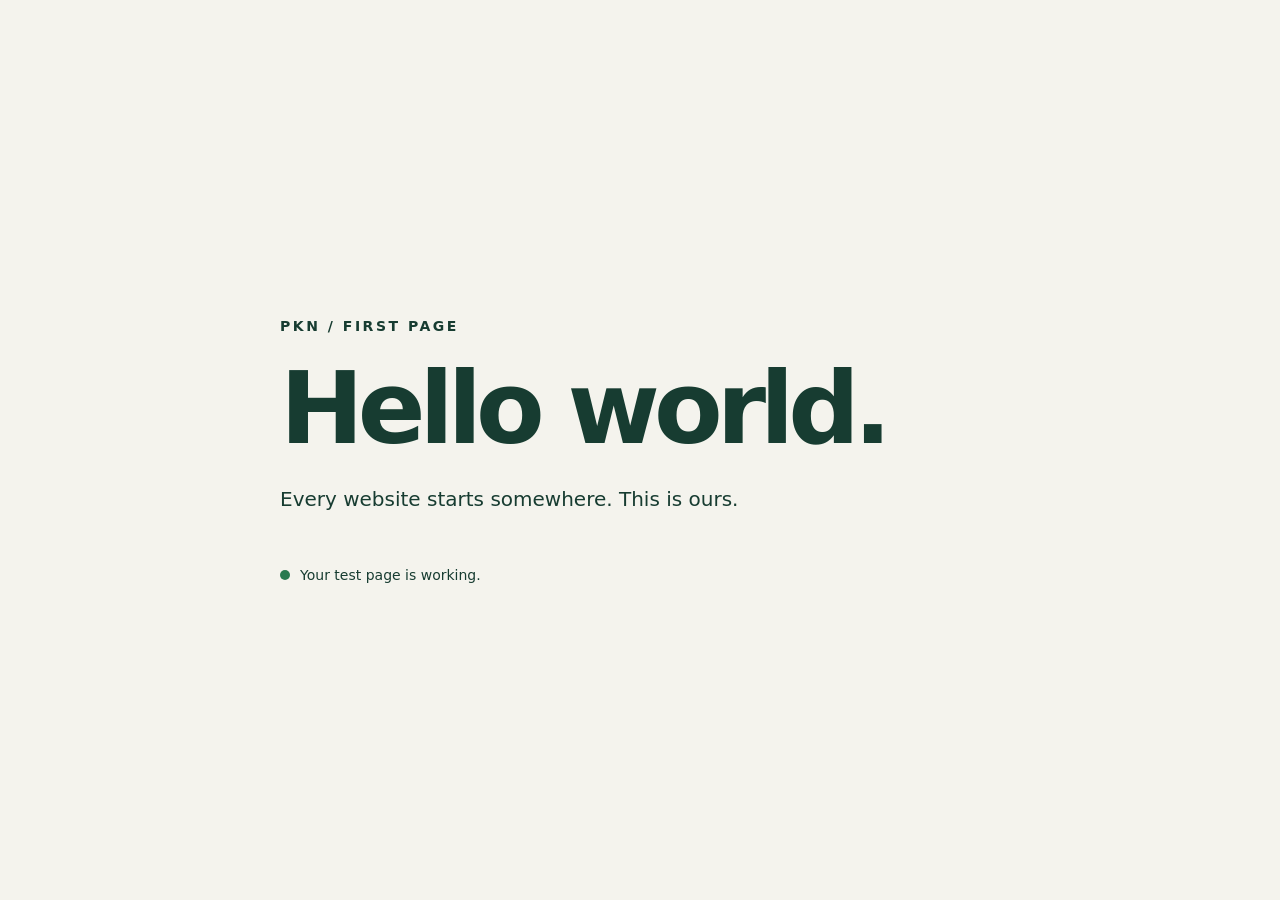
==== public/index.html @ 785f5935 "Add hello world site and Cloudflare Workers configuration" ====
<!doctype html>
<html lang="en">
  <head>
    <meta charset="UTF-8" />
    <meta name="viewport" content="width=device-width, initial-scale=1.0" />
    <meta name="description" content="The first page of the PKN website." />
    <title>Hello world | PKN</title>
    <style>
      * { box-sizing: border-box; }
      body {
        margin: 0;
        min-height: 100vh;
        display: grid;
        place-items: center;
        padding: 24px;
        background: #f4f3ed;
        color: #173c31;
        font-family: system-ui, sans-serif;
      }
      main { width: min(100%, 720px); }
      .label { font-size: 14px; font-weight: 700; letter-spacing: .18em; }
      h1 { margin: 24px 0; font-size: clamp(52px, 12vw, 100px); line-height: 1; letter-spacing: -.06em; }
      p { max-width: 480px; font-size: 20px; line-height: 1.6; }
      .status { display: inline-flex; align-items: center; gap: 10px; margin-top: 32px; font-size: 14px; }
      .status::before { content: ""; width: 10px; height: 10px; border-radius: 50%; background: #287a50; }
    </style>
  </head>
  <body>
    <main>
      <span class="label">PKN / FIRST PAGE</span>
      <h1>Hello world.</h1>
      <p>Every website starts somewhere. This is ours.</p>
      <span class="status">Your test page is working.</span>
    </main>
  </body>
</html>
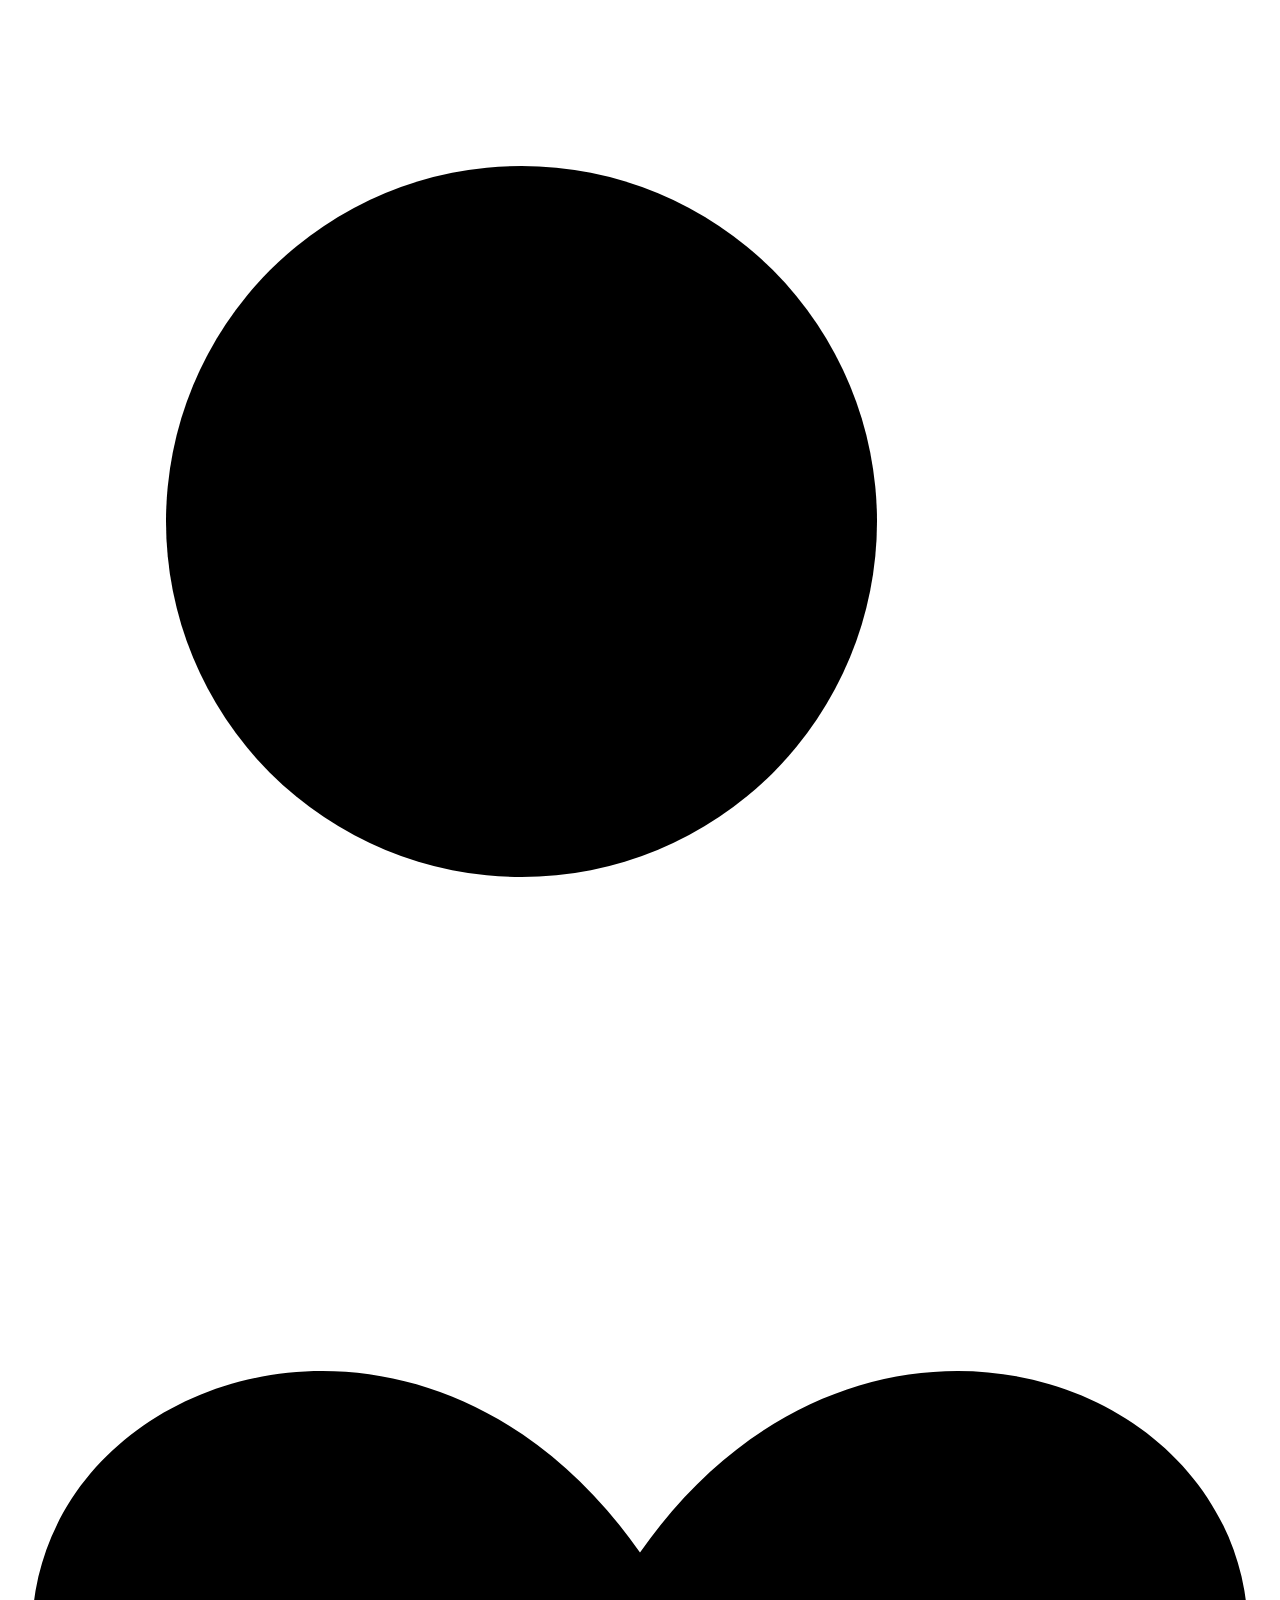
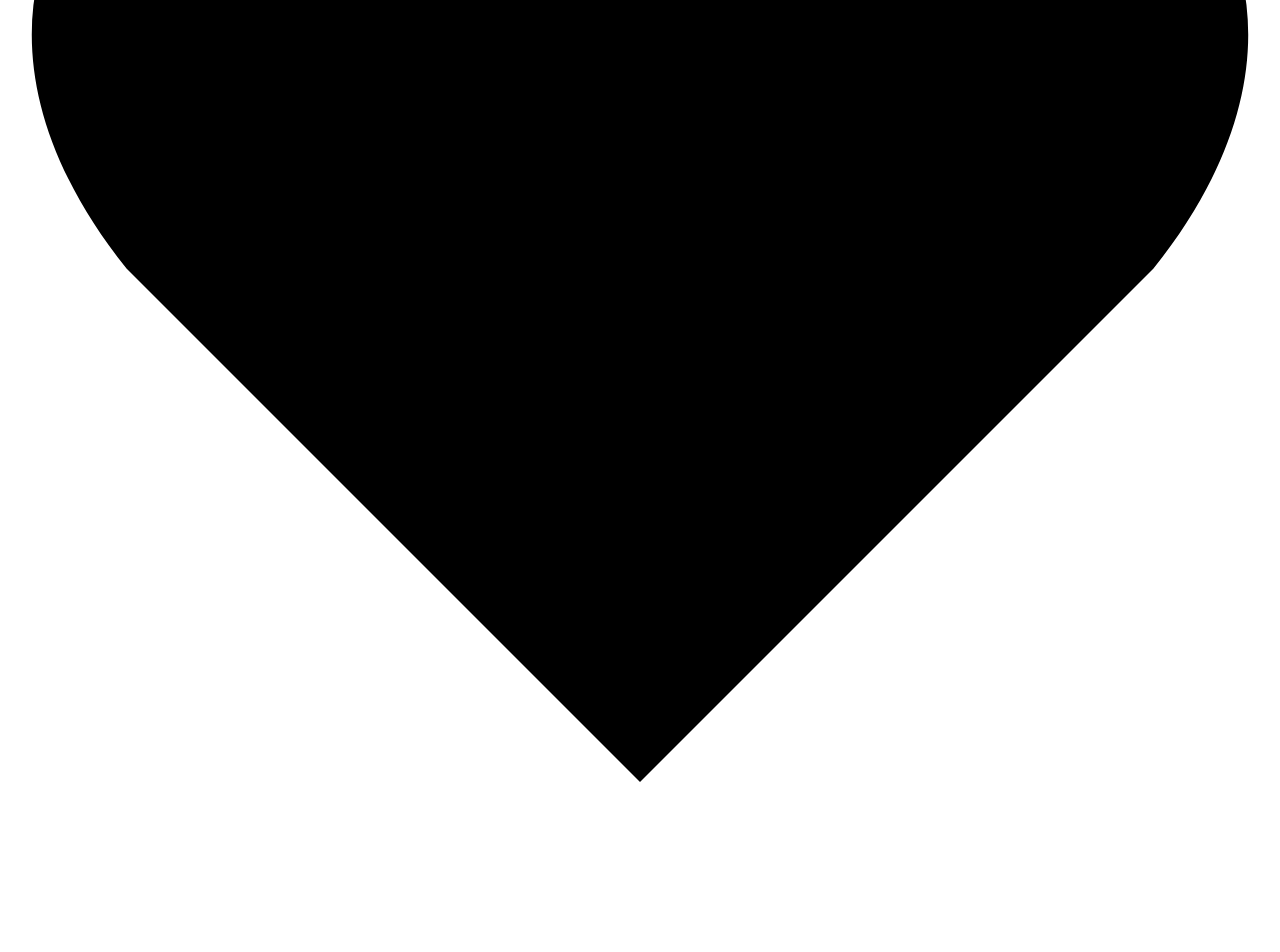
==== commit 35d56c68: "Build empty responsive template inspired by Protestantse Kerk" ====
--- a/public/index.html
+++ b/public/index.html
@@ -1,36 +1,61 @@
 <!doctype html>
-<html lang="en">
-  <head>
-    <meta charset="UTF-8" />
-    <meta name="viewport" content="width=device-width, initial-scale=1.0" />
-    <meta name="description" content="The first page of the PKN website." />
-    <title>Hello world | PKN</title>
-    <style>
-      * { box-sizing: border-box; }
-      body {
-        margin: 0;
-        min-height: 100vh;
-        display: grid;
-        place-items: center;
-        padding: 24px;
-        background: #f4f3ed;
-        color: #173c31;
-        font-family: system-ui, sans-serif;
-      }
-      main { width: min(100%, 720px); }
-      .label { font-size: 14px; font-weight: 700; letter-spacing: .18em; }
-      h1 { margin: 24px 0; font-size: clamp(52px, 12vw, 100px); line-height: 1; letter-spacing: -.06em; }
-      p { max-width: 480px; font-size: 20px; line-height: 1.6; }
-      .status { display: inline-flex; align-items: center; gap: 10px; margin-top: 32px; font-size: 14px; }
-      .status::before { content: ""; width: 10px; height: 10px; border-radius: 50%; background: #287a50; }
-    </style>
-  </head>
-  <body>
-    <main>
-      <span class="label">PKN / FIRST PAGE</span>
-      <h1>Hello world.</h1>
-      <p>Every website starts somewhere. This is ours.</p>
-      <span class="status">Your test page is working.</span>
-    </main>
-  </body>
+<html lang="nl">
+<head>
+  <meta charset="utf-8">
+  <meta name="viewport" content="width=device-width, initial-scale=1">
+  <meta name="theme-color" content="#8d3175">
+  <title>PKN</title>
+  <link rel="stylesheet" href="/styles.css">
+</head>
+<body>
+  <!-- Empty visual template. Replace decorative slots with content when ready. -->
+  <header class="site-header" aria-label="Website header">
+    <div class="identity" aria-hidden="true"><span class="brand-slot"></span><div class="brand-lines"><i></i><i></i></div></div>
+    <div class="tagline-slot" aria-hidden="true"><i></i><i></i></div>
+    <div class="navigation-slots" aria-hidden="true">
+      <span><i></i><b class="chevron"></b></span><span><i></i><b class="chevron"></b></span><span><i></i><b class="chevron"></b></span>
+    </div>
+  </header>
+  <div class="curve curve-top" aria-hidden="true"></div>
+  <main aria-label="Empty website template">
+    <section class="hero wrap" aria-label="Featured content area">
+      <div class="welcome" aria-hidden="true">
+        <div class="heading-slot"></div>
+        <div class="search-slot"><span class="search-circle"><svg viewBox="0 0 32 32"><circle cx="13" cy="13" r="9"/><path d="m20 20 8 8"/></svg></span></div>
+      </div>
+      <div class="hero-slot" aria-hidden="true"><span class="hero-caption"><i></i><i></i></span><span class="arrow"></span></div>
+    </section>
+    <section class="content-grid wrap" aria-label="Content areas">
+      <div class="panel" aria-hidden="true">
+        <div class="section-heading"></div>
+        <div class="content-row"><span class="thumbnail tone-1"></span><span class="lines"><i></i><i></i></span></div>
+        <div class="content-row"><span class="thumbnail tone-2"></span><span class="lines"><i></i><i></i></span></div>
+        <div class="content-row"><span class="thumbnail tone-3"></span><span class="lines"><i></i><i></i></span></div>
+        <div class="content-row"><span class="thumbnail tone-4"></span><span class="lines"><i></i><i></i></span></div>
+        <div class="content-row"><span class="thumbnail tone-5"></span><span class="lines"><i></i><i></i></span></div>
+        <div class="panel-bottom"><i></i><span class="chevron"></span></div>
+      </div>
+      <div class="panel" aria-hidden="true">
+        <div class="section-heading wide"></div>
+        <div class="content-row"><span class="thumbnail tone-3"></span><span class="lines"><i></i><i></i></span></div>
+        <div class="content-row"><span class="thumbnail tone-5"></span><span class="lines"><i></i><i></i></span></div>
+        <div class="content-row"><span class="thumbnail tone-1"></span><span class="lines"><i></i><i></i></span></div>
+        <div class="content-row"><span class="thumbnail tone-2"></span><span class="lines"><i></i><i></i></span></div>
+        <div class="content-row"><span class="thumbnail tone-4"></span><span class="lines"><i></i><i></i></span></div>
+        <div class="panel-bottom"><i></i><span class="chevron"></span></div>
+      </div>
+      <div class="feature-stack" aria-hidden="true">
+        <div class="feature"><span class="feature-icon orange"></span><i></i><span class="arrow"></span></div>
+        <div class="feature"><span class="feature-icon"></span><i></i><span class="arrow"></span></div>
+        <div class="feature"><span class="feature-icon"></span><i></i><span class="arrow"></span></div>
+        <div class="feature"><span class="feature-icon"></span><i></i><span class="arrow"></span></div>
+        <div class="feature featured"><svg viewBox="0 0 32 32"><path d="M16 28 3 15C-5 5 9-3 16 7c7-10 21-2 13 8Z"/></svg><i></i><span class="arrow"></span></div>
+      </div>
+    </section>
+  </main>
+  <div class="curve curve-bottom" aria-hidden="true"></div>
+  <footer class="site-footer" aria-label="Footer content area">
+    <div class="footer-slots" aria-hidden="true"><div class="section-heading"></div><i></i><i></i><i></i><span class="footer-pill"></span><div class="social-slots"><b></b><b></b><b></b></div><span class="brand-slot"></span></div>
+  </footer>
+</body>
 </html>
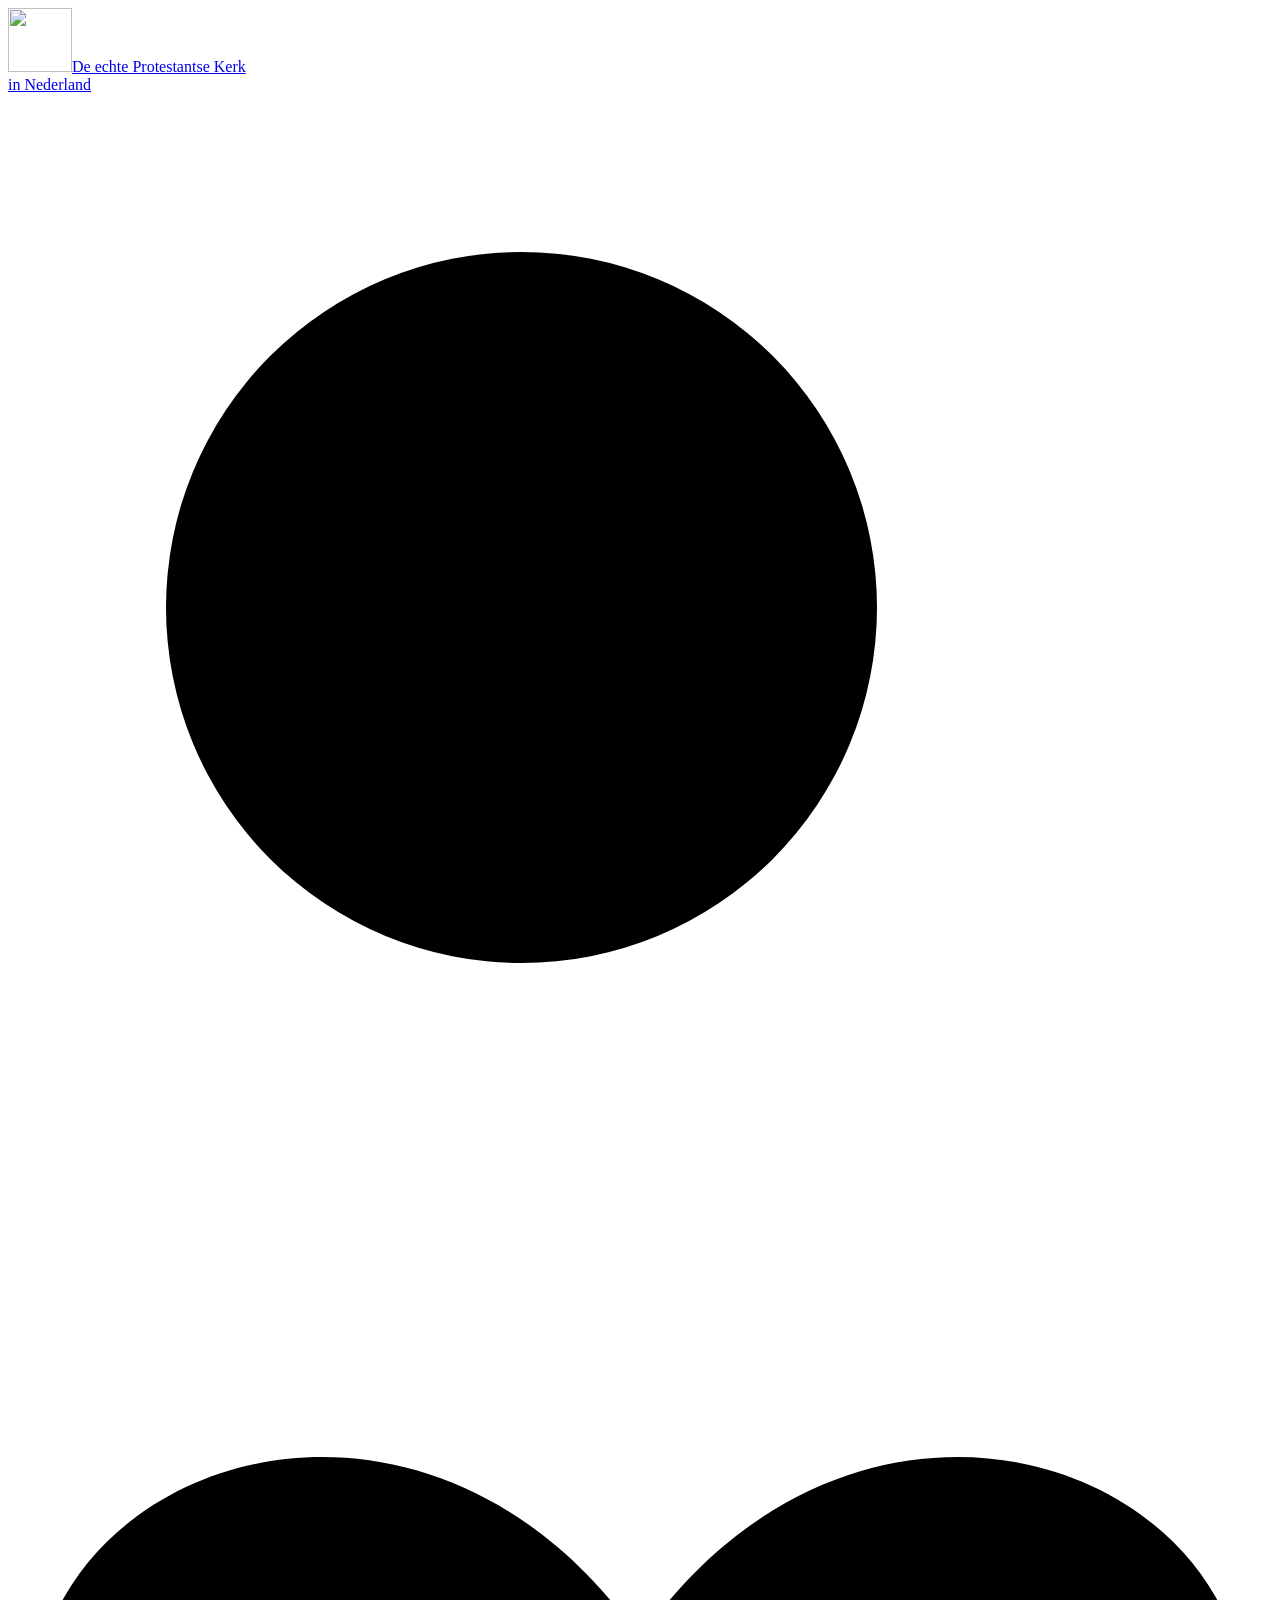
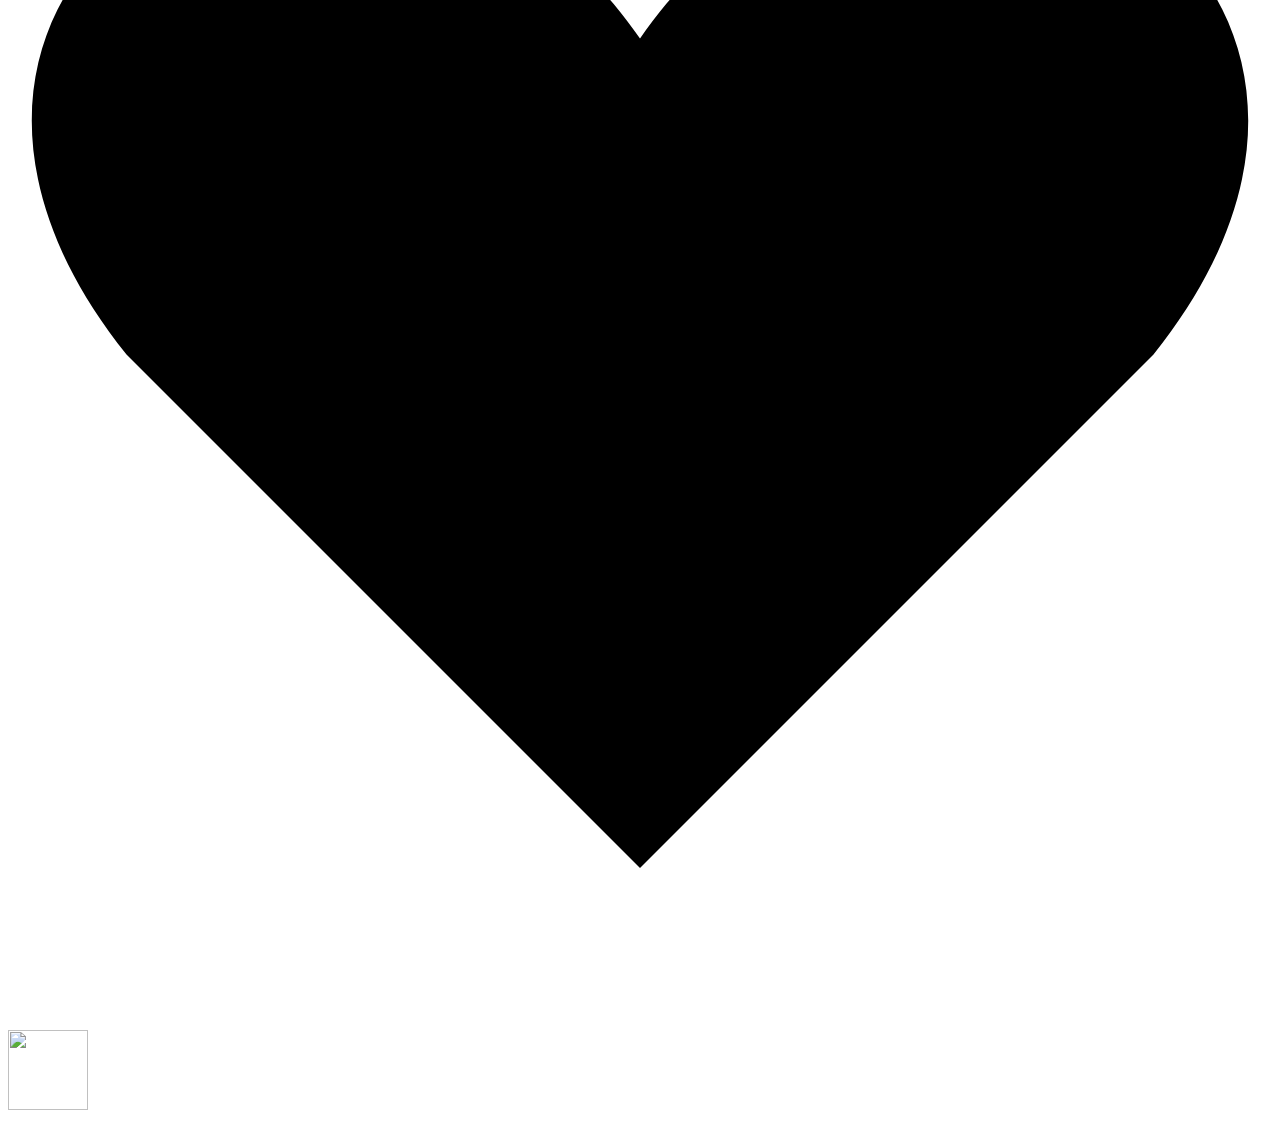
==== commit 1ea94c99: "Add supplied logo and website name" ====
--- a/public/index.html
+++ b/public/index.html
@@ -4,13 +4,14 @@
   <meta charset="utf-8">
   <meta name="viewport" content="width=device-width, initial-scale=1">
   <meta name="theme-color" content="#8d3175">
-  <title>PKN</title>
+  <title>De echte Protestantse Kerk in Nederland</title>
+  <link rel="icon" type="image/png" href="/assets/logo.png">
   <link rel="stylesheet" href="/styles.css">
 </head>
 <body>
   <!-- Empty visual template. Replace decorative slots with content when ready. -->
   <header class="site-header" aria-label="Website header">
-    <div class="identity" aria-hidden="true"><span class="brand-slot"></span><div class="brand-lines"><i></i><i></i></div></div>
+    <a class="identity" href="/" aria-label="De echte Protestantse Kerk in Nederland — home"><img class="site-logo" src="/assets/logo.png" width="64" height="64" alt=""><span class="site-name">De echte Protestantse Kerk<br><span>in Nederland</span></span></a>
     <div class="tagline-slot" aria-hidden="true"><i></i><i></i></div>
     <div class="navigation-slots" aria-hidden="true">
       <span><i></i><b class="chevron"></b></span><span><i></i><b class="chevron"></b></span><span><i></i><b class="chevron"></b></span>
@@ -55,7 +56,7 @@
   </main>
   <div class="curve curve-bottom" aria-hidden="true"></div>
   <footer class="site-footer" aria-label="Footer content area">
-    <div class="footer-slots" aria-hidden="true"><div class="section-heading"></div><i></i><i></i><i></i><span class="footer-pill"></span><div class="social-slots"><b></b><b></b><b></b></div><span class="brand-slot"></span></div>
+    <div class="footer-slots" aria-hidden="true"><div class="section-heading"></div><i></i><i></i><i></i><span class="footer-pill"></span><div class="social-slots"><b></b><b></b><b></b></div><img class="site-logo footer-logo" src="/assets/logo.png" width="80" height="80" alt=""></div>
   </footer>
 </body>
 </html>
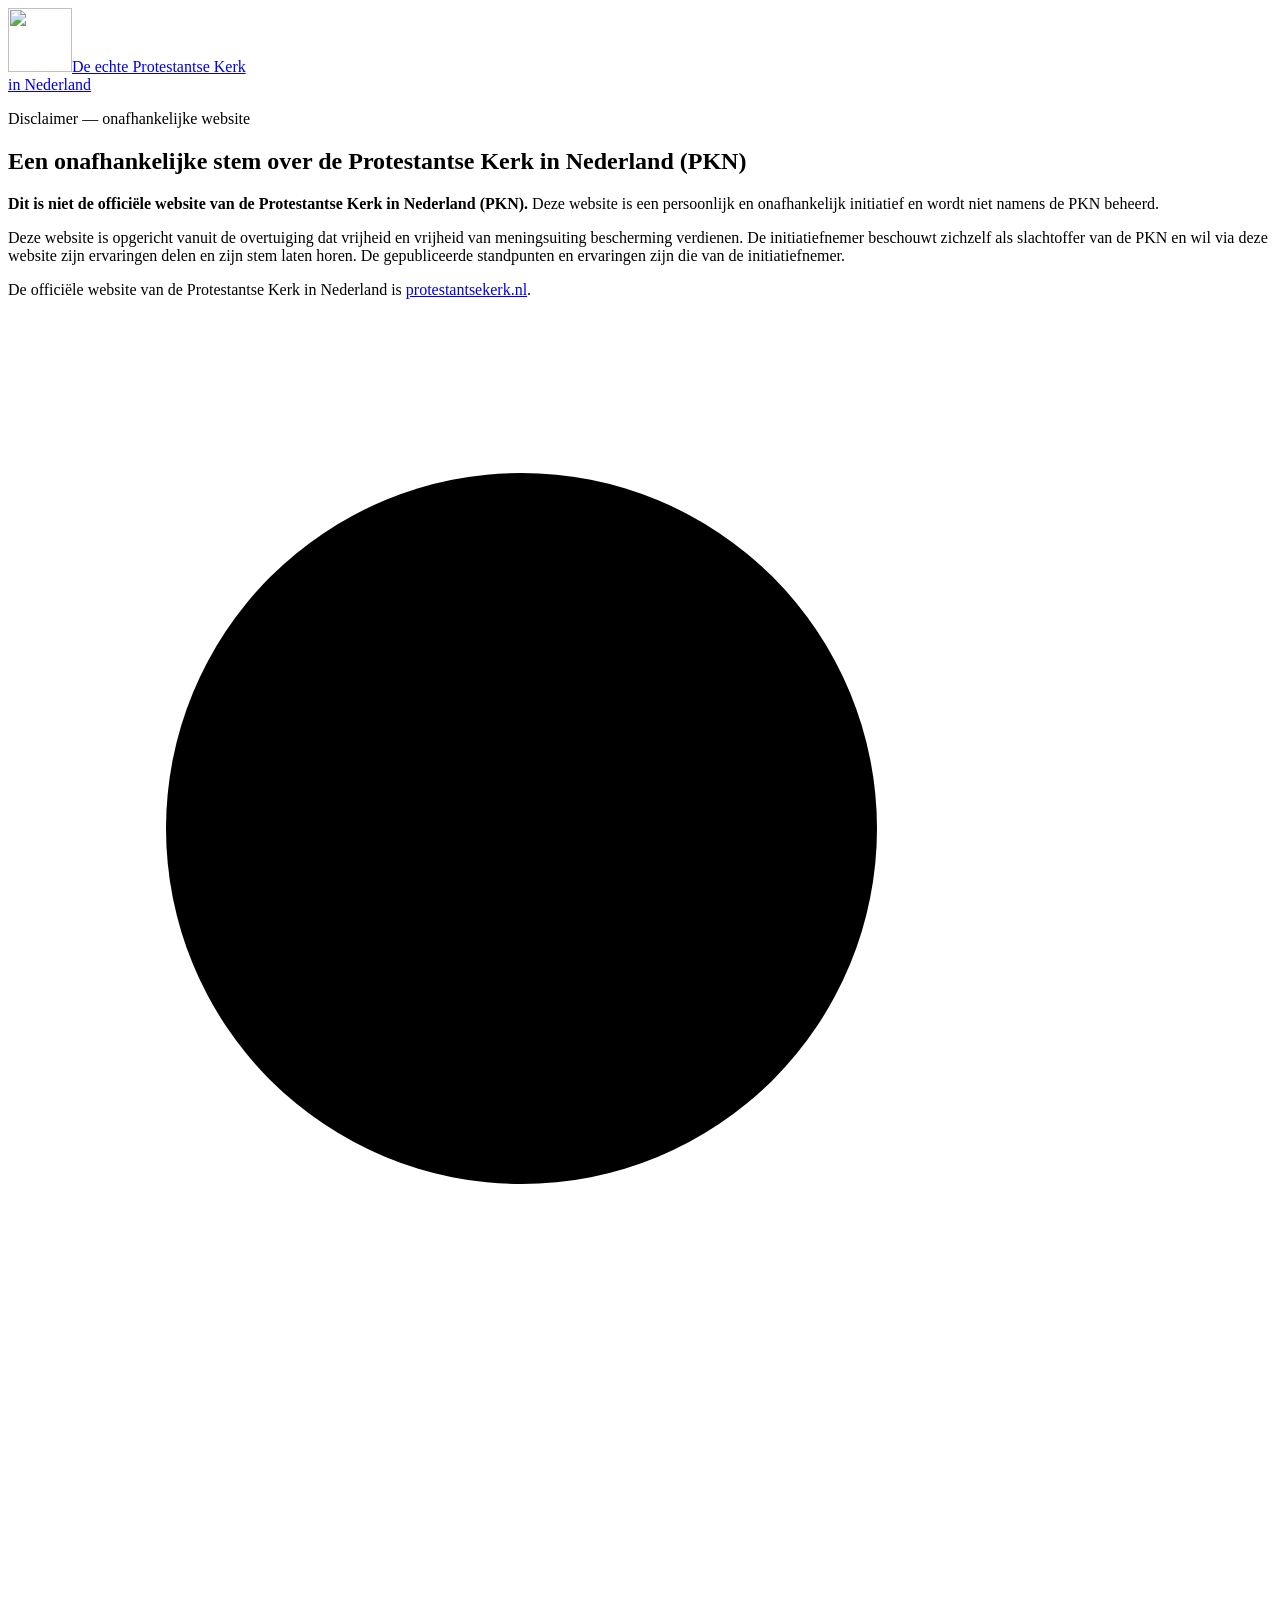
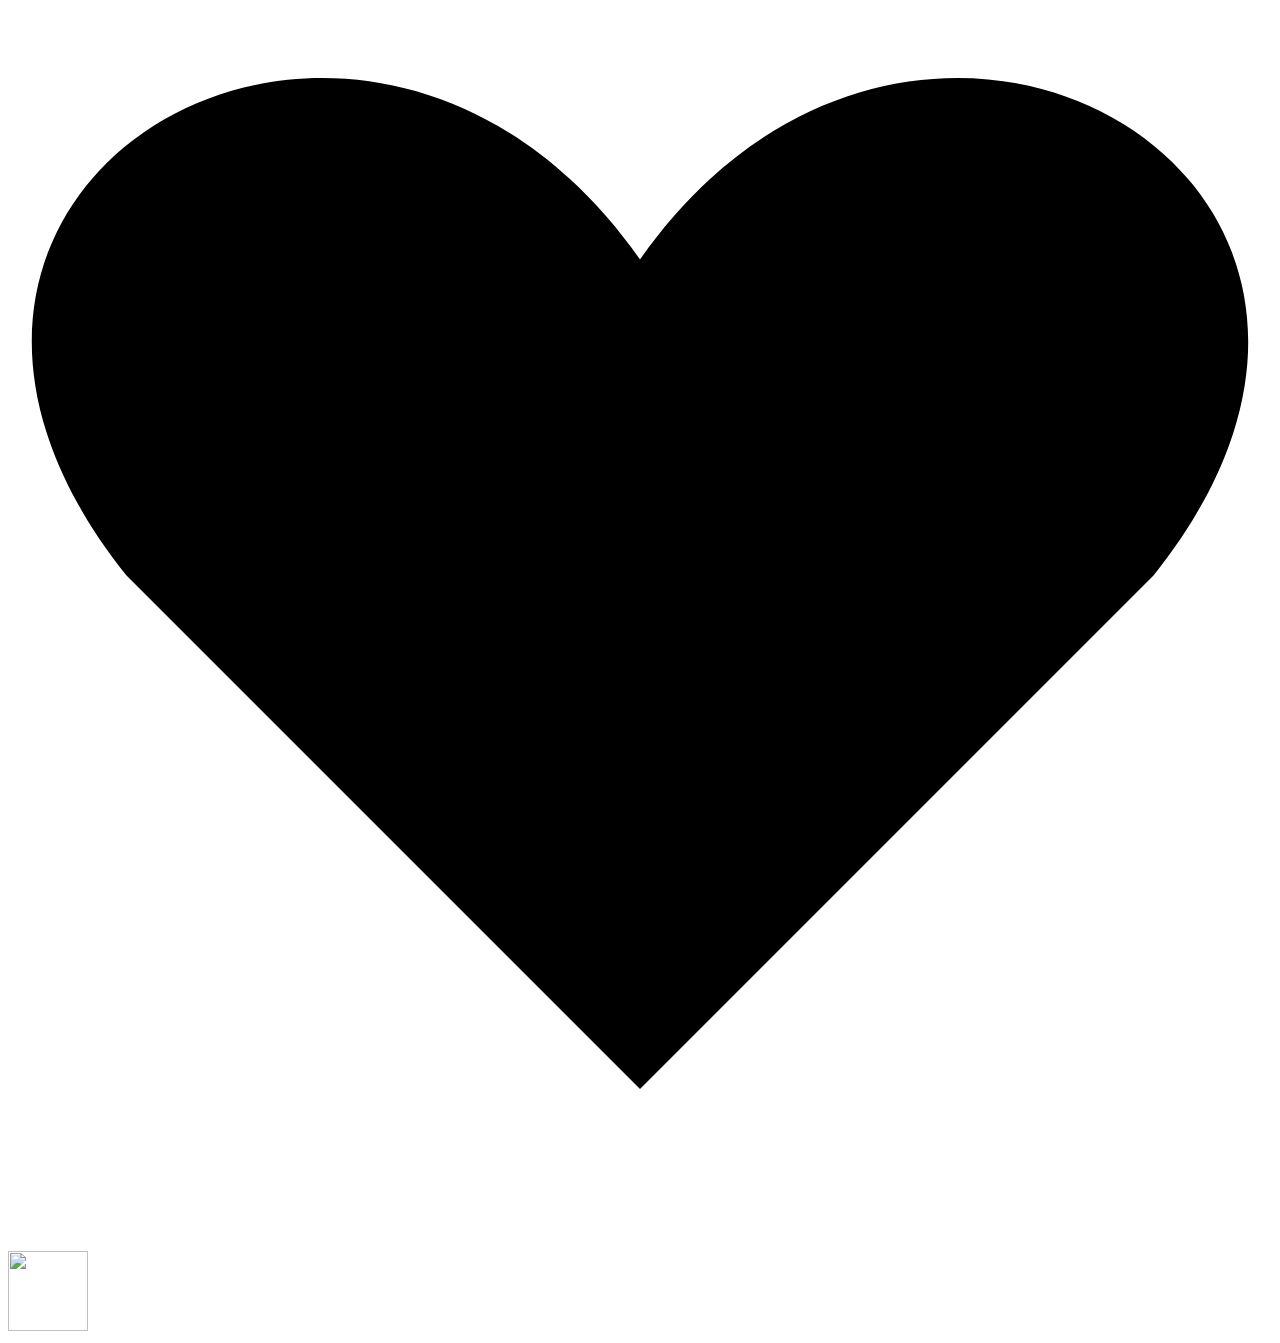
==== commit 468a4075: "Add Dutch independence disclaimer and PKN SEO metadata" ====
--- a/public/index.html
+++ b/public/index.html
@@ -4,7 +4,18 @@
   <meta charset="utf-8">
   <meta name="viewport" content="width=device-width, initial-scale=1">
   <meta name="theme-color" content="#8d3175">
-  <title>De echte Protestantse Kerk in Nederland</title>
+  <title>De echte Protestantse Kerk in Nederland | Onafhankelijke stem over de PKN</title>
+  <meta name="description" content="Een onafhankelijke, persoonlijke stem over de PKN (Protestantse Kerk in Nederland), ervaringen en vrijheid van meningsuiting. Niet de officiële PKN-website.">
+  <meta name="keywords" content="PKN, Protestantse Kerk in Nederland, Protestantse Kerk, protestantse kerk Nederland, ervaringen met PKN, persoonlijke ervaringen PKN, kritiek op PKN, vrijheid van meningsuiting">
+  <meta name="robots" content="index, follow">
+  <meta property="og:type" content="website">
+  <meta property="og:locale" content="nl_NL">
+  <meta property="og:site_name" content="De echte Protestantse Kerk in Nederland">
+  <meta property="og:title" content="De echte Protestantse Kerk in Nederland | Onafhankelijke stem over de PKN">
+  <meta property="og:description" content="Een onafhankelijke, persoonlijke stem over de Protestantse Kerk in Nederland (PKN). Deze website is niet de officiële PKN-website.">
+  <meta name="twitter:card" content="summary">
+  <meta name="twitter:title" content="De echte Protestantse Kerk in Nederland | Onafhankelijke stem over de PKN">
+  <meta name="twitter:description" content="Een onafhankelijke, persoonlijke stem over de PKN en vrijheid van meningsuiting. Niet de officiële PKN-website.">
   <link rel="icon" type="image/png" href="/assets/logo.png">
   <link rel="stylesheet" href="/styles.css">
 </head>
@@ -18,7 +29,14 @@
     </div>
   </header>
   <div class="curve curve-top" aria-hidden="true"></div>
-  <main aria-label="Empty website template">
+  <main id="content">
+    <section class="disclaimer wrap" aria-labelledby="disclaimer-title">
+      <p class="disclaimer-label">Disclaimer — onafhankelijke website</p>
+      <h1 id="disclaimer-title">Een onafhankelijke stem over de Protestantse Kerk in Nederland (PKN)</h1>
+      <p><strong>Dit is niet de officiële website van de Protestantse Kerk in Nederland (PKN).</strong> Deze website is een persoonlijk en onafhankelijk initiatief en wordt niet namens de PKN beheerd.</p>
+      <p>Deze website is opgericht vanuit de overtuiging dat vrijheid en vrijheid van meningsuiting bescherming verdienen. De initiatiefnemer beschouwt zichzelf als slachtoffer van de PKN en wil via deze website zijn ervaringen delen en zijn stem laten horen. De gepubliceerde standpunten en ervaringen zijn die van de initiatiefnemer.</p>
+      <p>De officiële website van de Protestantse Kerk in Nederland is <a href="https://protestantsekerk.nl/">protestantsekerk.nl</a>.</p>
+    </section>
     <section class="hero wrap" aria-label="Featured content area">
       <div class="welcome" aria-hidden="true">
         <div class="heading-slot"></div>
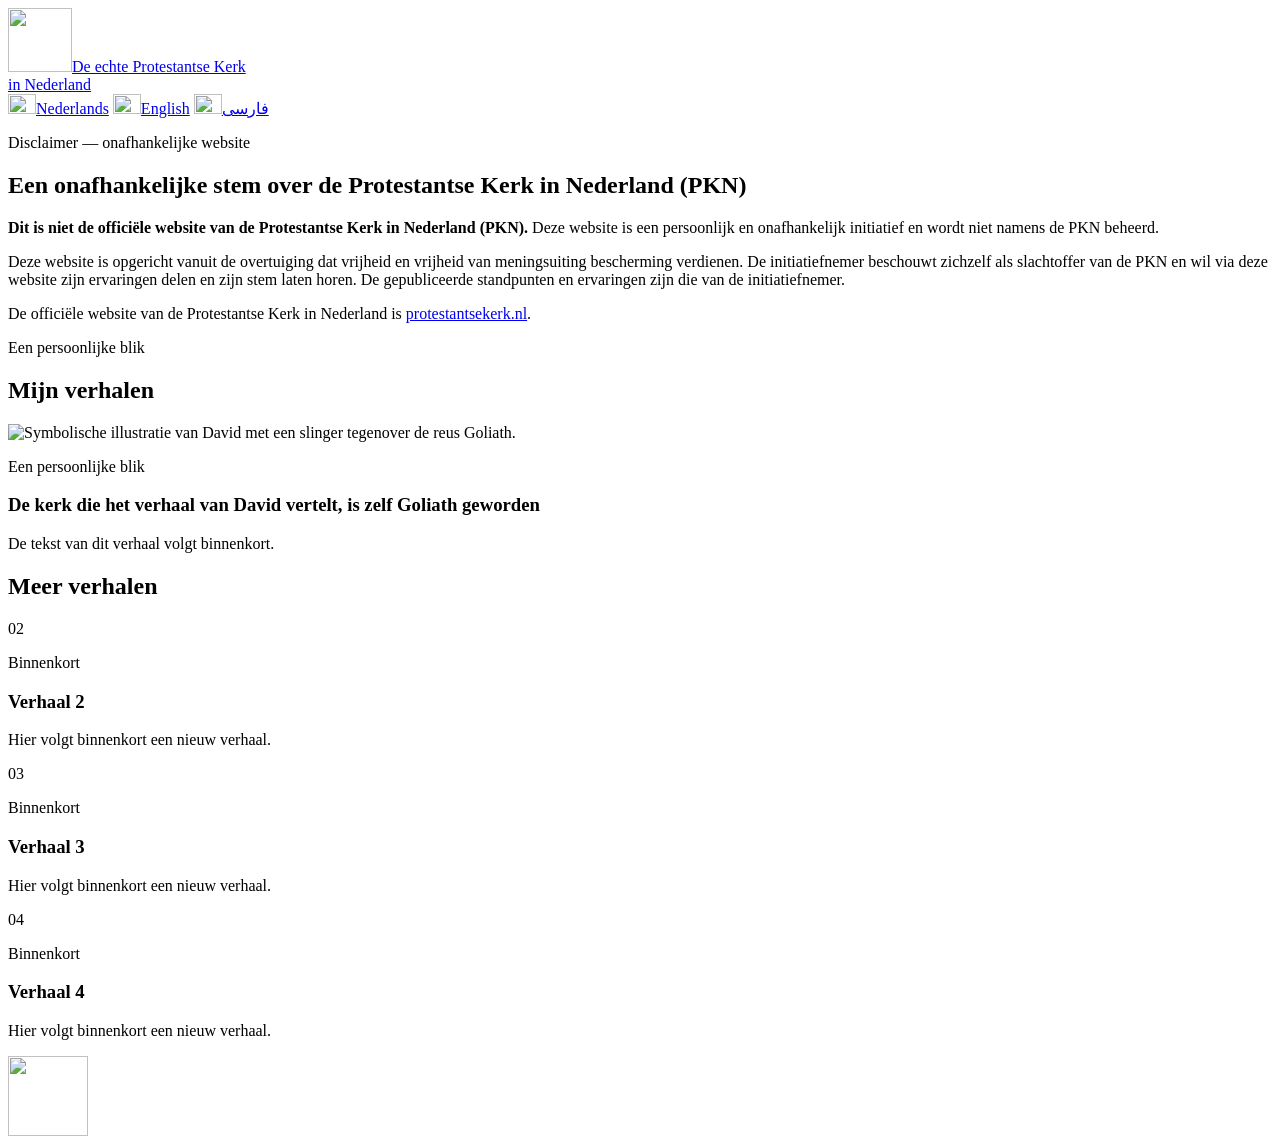
==== commit 46b1ab56: "Add multilingual story sections and David and Goliath feature" ====
--- a/public/index.html
+++ b/public/index.html
@@ -16,6 +16,10 @@
   <meta name="twitter:card" content="summary">
   <meta name="twitter:title" content="De echte Protestantse Kerk in Nederland | Onafhankelijke stem over de PKN">
   <meta name="twitter:description" content="Een onafhankelijke, persoonlijke stem over de PKN en vrijheid van meningsuiting. Niet de officiële PKN-website.">
+  <link rel="alternate" hreflang="nl" href="/">
+  <link rel="alternate" hreflang="en" href="/en/">
+  <link rel="alternate" hreflang="fa" href="/fa/">
+  <link rel="alternate" hreflang="x-default" href="/">
   <link rel="icon" type="image/png" href="/assets/logo.png">
   <link rel="stylesheet" href="/styles.css">
 </head>
@@ -23,7 +27,11 @@
   <!-- Empty visual template. Replace decorative slots with content when ready. -->
   <header class="site-header" aria-label="Website header">
     <a class="identity" href="/" aria-label="De echte Protestantse Kerk in Nederland — home"><img class="site-logo" src="/assets/logo.png" width="64" height="64" alt=""><span class="site-name">De echte Protestantse Kerk<br><span>in Nederland</span></span></a>
-    <div class="tagline-slot" aria-hidden="true"><i></i><i></i></div>
+    <nav class="language-switcher" aria-label="Taal kiezen" dir="ltr">
+      <a href="/" lang="nl" hreflang="nl" aria-current="page"><img src="/assets/flag-nl.svg" alt="" width="28" height="20">Nederlands</a>
+      <a href="/en/" lang="en" hreflang="en"><img src="/assets/flag-us.svg" alt="" width="28" height="20">English</a>
+      <a href="/fa/" lang="fa" hreflang="fa"><img src="/assets/flag-iran-lion-sun.svg" alt="" width="28" height="20"><span dir="rtl">فارسی</span></a>
+    </nav>
     <div class="navigation-slots" aria-hidden="true">
       <span><i></i><b class="chevron"></b></span><span><i></i><b class="chevron"></b></span><span><i></i><b class="chevron"></b></span>
     </div>
@@ -37,40 +45,26 @@
       <p>Deze website is opgericht vanuit de overtuiging dat vrijheid en vrijheid van meningsuiting bescherming verdienen. De initiatiefnemer beschouwt zichzelf als slachtoffer van de PKN en wil via deze website zijn ervaringen delen en zijn stem laten horen. De gepubliceerde standpunten en ervaringen zijn die van de initiatiefnemer.</p>
       <p>De officiële website van de Protestantse Kerk in Nederland is <a href="https://protestantsekerk.nl/">protestantsekerk.nl</a>.</p>
     </section>
-    <section class="hero wrap" aria-label="Featured content area">
-      <div class="welcome" aria-hidden="true">
-        <div class="heading-slot"></div>
-        <div class="search-slot"><span class="search-circle"><svg viewBox="0 0 32 32"><circle cx="13" cy="13" r="9"/><path d="m20 20 8 8"/></svg></span></div>
-      </div>
-      <div class="hero-slot" aria-hidden="true"><span class="hero-caption"><i></i><i></i></span><span class="arrow"></span></div>
+    <!-- STORIES START -->
+<section class="stories wrap" aria-labelledby="stories-title">
+      <div class="stories-heading"><p class="story-eyebrow">Een persoonlijke blik</p><h2 id="stories-title">Mijn verhalen</h2></div>
+      <article class="story-featured" aria-labelledby="story-1-title">
+        <img class="story-featured-image" src="/assets/david-and-goliath.png" width="1448" height="1086" alt="Symbolische illustratie van David met een slinger tegenover de reus Goliath." fetchpriority="high">
+        <div class="story-featured-copy"><p class="story-eyebrow">Een persoonlijke blik</p><h3 id="story-1-title">De kerk die het verhaal van David vertelt, is zelf Goliath geworden</h3><p class="story-summary">De tekst van dit verhaal volgt binnenkort.</p></div>
+      </article>
+      <h2 class="more-stories-title">Meer verhalen</h2>
+      <div class="story-grid"><article class="story-card" aria-labelledby="story-2-title">
+        <div class="story-image-placeholder" role="img" aria-label="Afbeelding volgt"><span aria-hidden="true">02</span></div>
+        <div class="story-card-copy"><p class="story-eyebrow">Binnenkort</p><h3 id="story-2-title">Verhaal 2</h3><p>Hier volgt binnenkort een nieuw verhaal.</p></div>
+      </article><article class="story-card" aria-labelledby="story-3-title">
+        <div class="story-image-placeholder" role="img" aria-label="Afbeelding volgt"><span aria-hidden="true">03</span></div>
+        <div class="story-card-copy"><p class="story-eyebrow">Binnenkort</p><h3 id="story-3-title">Verhaal 3</h3><p>Hier volgt binnenkort een nieuw verhaal.</p></div>
+      </article><article class="story-card" aria-labelledby="story-4-title">
+        <div class="story-image-placeholder" role="img" aria-label="Afbeelding volgt"><span aria-hidden="true">04</span></div>
+        <div class="story-card-copy"><p class="story-eyebrow">Binnenkort</p><h3 id="story-4-title">Verhaal 4</h3><p>Hier volgt binnenkort een nieuw verhaal.</p></div>
+      </article></div>
     </section>
-    <section class="content-grid wrap" aria-label="Content areas">
-      <div class="panel" aria-hidden="true">
-        <div class="section-heading"></div>
-        <div class="content-row"><span class="thumbnail tone-1"></span><span class="lines"><i></i><i></i></span></div>
-        <div class="content-row"><span class="thumbnail tone-2"></span><span class="lines"><i></i><i></i></span></div>
-        <div class="content-row"><span class="thumbnail tone-3"></span><span class="lines"><i></i><i></i></span></div>
-        <div class="content-row"><span class="thumbnail tone-4"></span><span class="lines"><i></i><i></i></span></div>
-        <div class="content-row"><span class="thumbnail tone-5"></span><span class="lines"><i></i><i></i></span></div>
-        <div class="panel-bottom"><i></i><span class="chevron"></span></div>
-      </div>
-      <div class="panel" aria-hidden="true">
-        <div class="section-heading wide"></div>
-        <div class="content-row"><span class="thumbnail tone-3"></span><span class="lines"><i></i><i></i></span></div>
-        <div class="content-row"><span class="thumbnail tone-5"></span><span class="lines"><i></i><i></i></span></div>
-        <div class="content-row"><span class="thumbnail tone-1"></span><span class="lines"><i></i><i></i></span></div>
-        <div class="content-row"><span class="thumbnail tone-2"></span><span class="lines"><i></i><i></i></span></div>
-        <div class="content-row"><span class="thumbnail tone-4"></span><span class="lines"><i></i><i></i></span></div>
-        <div class="panel-bottom"><i></i><span class="chevron"></span></div>
-      </div>
-      <div class="feature-stack" aria-hidden="true">
-        <div class="feature"><span class="feature-icon orange"></span><i></i><span class="arrow"></span></div>
-        <div class="feature"><span class="feature-icon"></span><i></i><span class="arrow"></span></div>
-        <div class="feature"><span class="feature-icon"></span><i></i><span class="arrow"></span></div>
-        <div class="feature"><span class="feature-icon"></span><i></i><span class="arrow"></span></div>
-        <div class="feature featured"><svg viewBox="0 0 32 32"><path d="M16 28 3 15C-5 5 9-3 16 7c7-10 21-2 13 8Z"/></svg><i></i><span class="arrow"></span></div>
-      </div>
-    </section>
+    <!-- STORIES END -->
   </main>
   <div class="curve curve-bottom" aria-hidden="true"></div>
   <footer class="site-footer" aria-label="Footer content area">
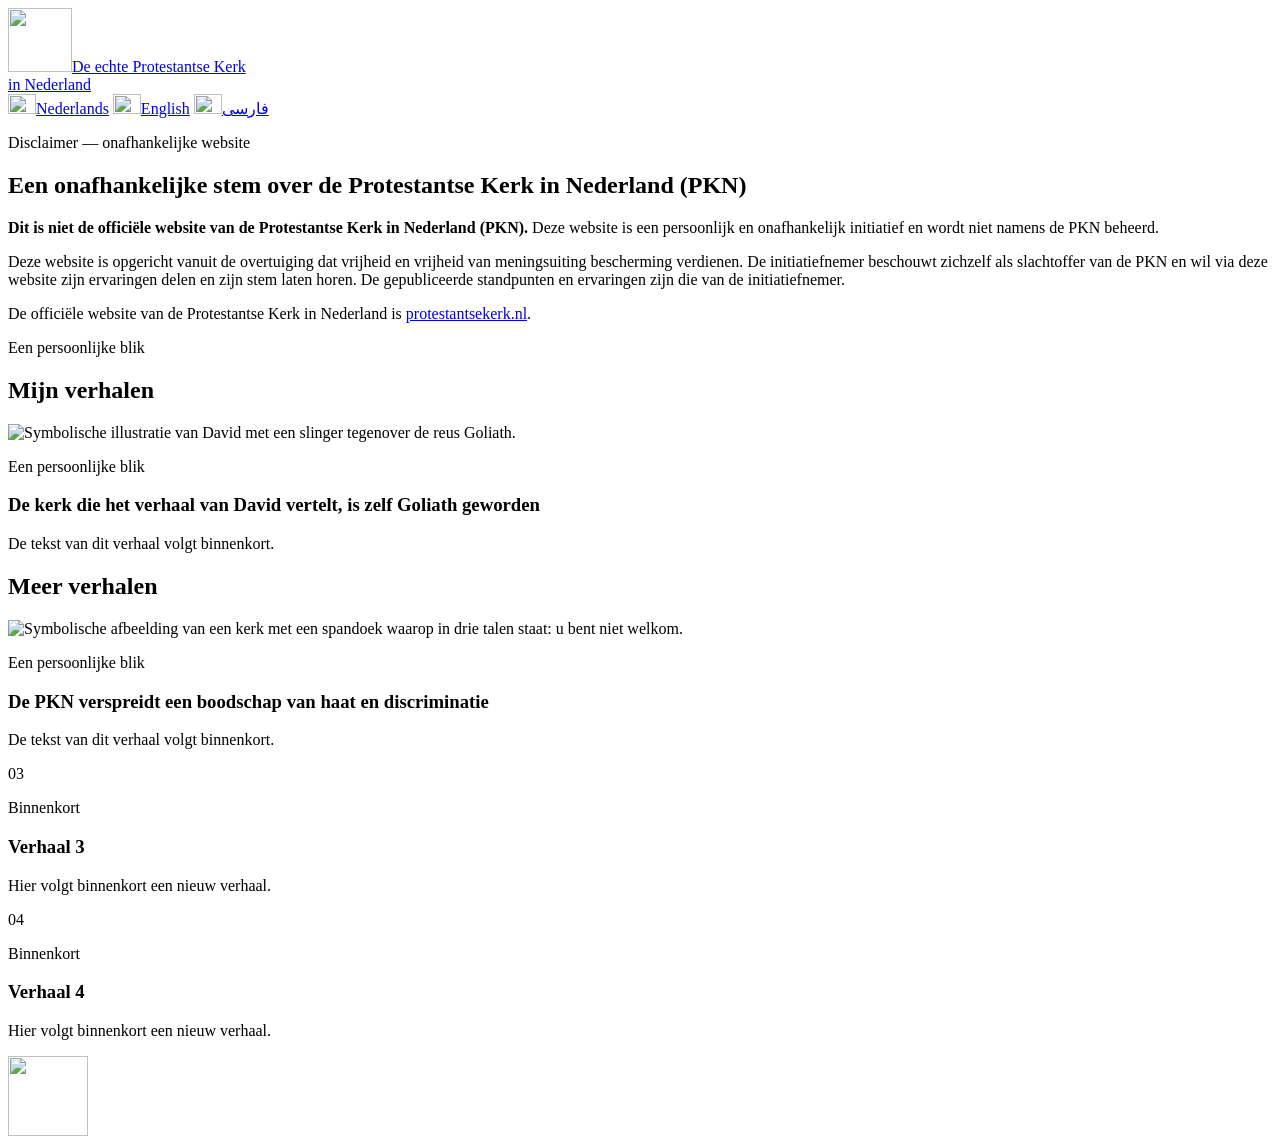
==== commit f9949498: "Add second story on hate and discrimination in three languages" ====
--- a/public/index.html
+++ b/public/index.html
@@ -54,8 +54,8 @@
       </article>
       <h2 class="more-stories-title">Meer verhalen</h2>
       <div class="story-grid"><article class="story-card" aria-labelledby="story-2-title">
-        <div class="story-image-placeholder" role="img" aria-label="Afbeelding volgt"><span aria-hidden="true">02</span></div>
-        <div class="story-card-copy"><p class="story-eyebrow">Binnenkort</p><h3 id="story-2-title">Verhaal 2</h3><p>Hier volgt binnenkort een nieuw verhaal.</p></div>
+        <img class="story-card-image" src="/assets/hate-and-discrimination.png" width="1536" height="1024" alt="Symbolische afbeelding van een kerk met een spandoek waarop in drie talen staat: u bent niet welkom." loading="lazy">
+        <div class="story-card-copy"><p class="story-eyebrow">Een persoonlijke blik</p><h3 id="story-2-title">De PKN verspreidt een boodschap van haat en discriminatie</h3><p>De tekst van dit verhaal volgt binnenkort.</p></div>
       </article><article class="story-card" aria-labelledby="story-3-title">
         <div class="story-image-placeholder" role="img" aria-label="Afbeelding volgt"><span aria-hidden="true">03</span></div>
         <div class="story-card-copy"><p class="story-eyebrow">Binnenkort</p><h3 id="story-3-title">Verhaal 3</h3><p>Hier volgt binnenkort een nieuw verhaal.</p></div>
